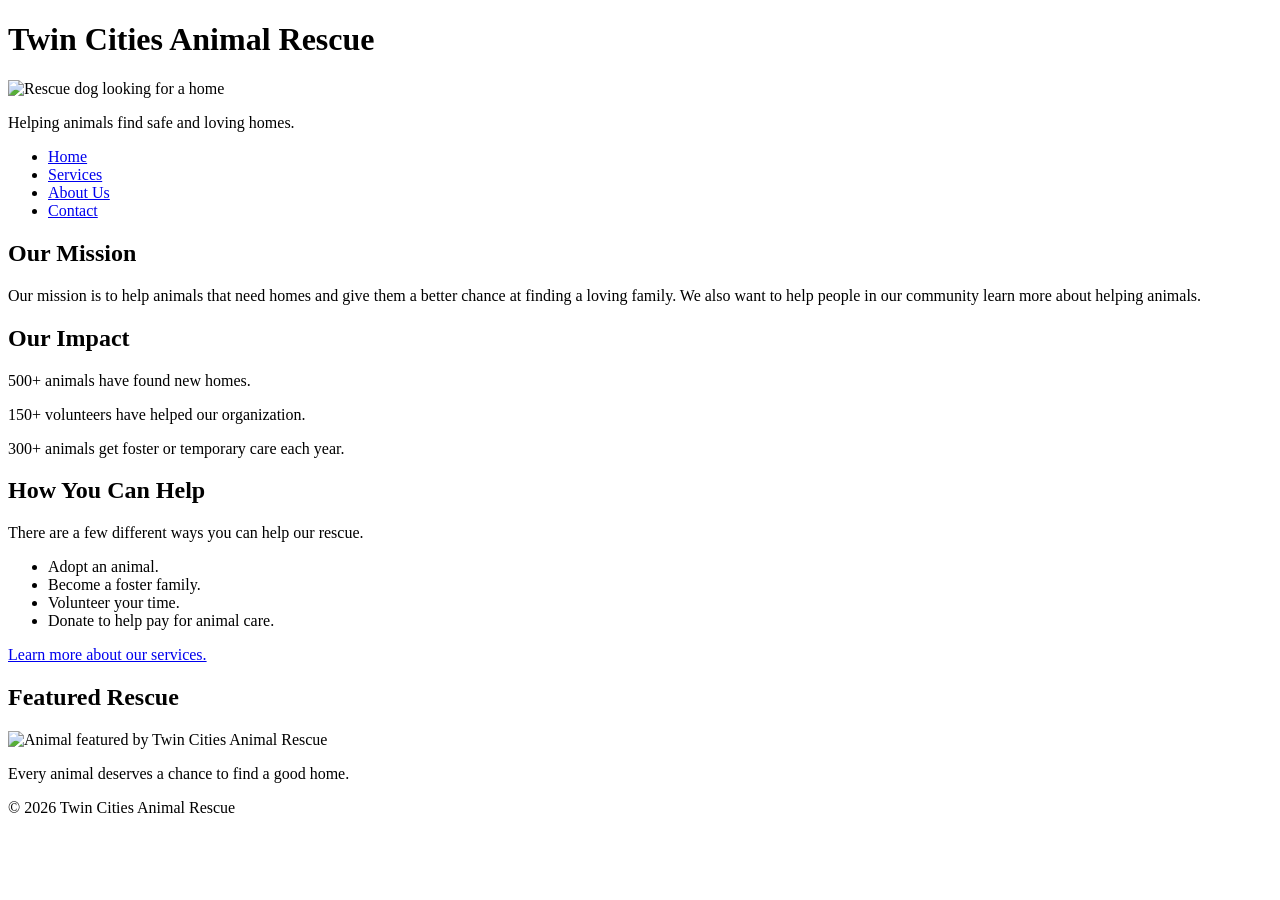
==== index.html @ 8929572c "Create index.html" ====
<!DOCTYPE html>
<html lang="en">
<head>
    <meta charset="UTF-8">
    <meta name="viewport" content="width=device-width, initial-scale=1.0">
    <title>Twin Cities Animal Rescue</title>
    <link rel="stylesheet" href="style.css">
</head>

<body>

<header>
    <h1>Twin Cities Animal Rescue</h1>
    <img src="rescue-pet.jpg" alt="Rescue dog looking for a home">
    <p>Helping animals find safe and loving homes.</p>
</header>

<nav>
    <ul>
        <li><a href="index.html">Home</a></li>
        <li><a href="services.html">Services</a></li>
        <li><a href="about.html">About Us</a></li>
        <li><a href="contact.html">Contact</a></li>
    </ul>
</nav>

<main>

    <section>
        <h2>Our Mission</h2>
        <p>
            Our mission is to help animals that need homes and give them a better
            chance at finding a loving family. We also want to help people in our
            community learn more about helping animals.
        </p>
    </section>

    <section>
        <h2>Our Impact</h2>
        <p>500+ animals have found new homes.</p>
        <p>150+ volunteers have helped our organization.</p>
        <p>300+ animals get foster or temporary care each year.</p>
    </section>

    <section>
        <h2>How You Can Help</h2>

        <p>There are a few different ways you can help our rescue.</p>

        <ul>
            <li>Adopt an animal.</li>
            <li>Become a foster family.</li>
            <li>Volunteer your time.</li>
            <li>Donate to help pay for animal care.</li>
        </ul>

        <p>
            <a href="services.html">Learn more about our services.</a>
        </p>
    </section>

    <section>
        <h2>Featured Rescue</h2>

        <picture>
            <source media="(max-width: 600px)" srcset="rescue-feature-small.jpg">
            <source media="(min-width: 601px)" srcset="rescue-feature-large.jpg">
            <img src="rescue-feature-large.jpg"
                 alt="Animal featured by Twin Cities Animal Rescue">
        </picture>

        <p>
            Every animal deserves a chance to find a good home.
        </p>
    </section>

</main>

<footer>
    <p>&copy; 2026 Twin Cities Animal Rescue</p>
</footer>

</body>
</html>
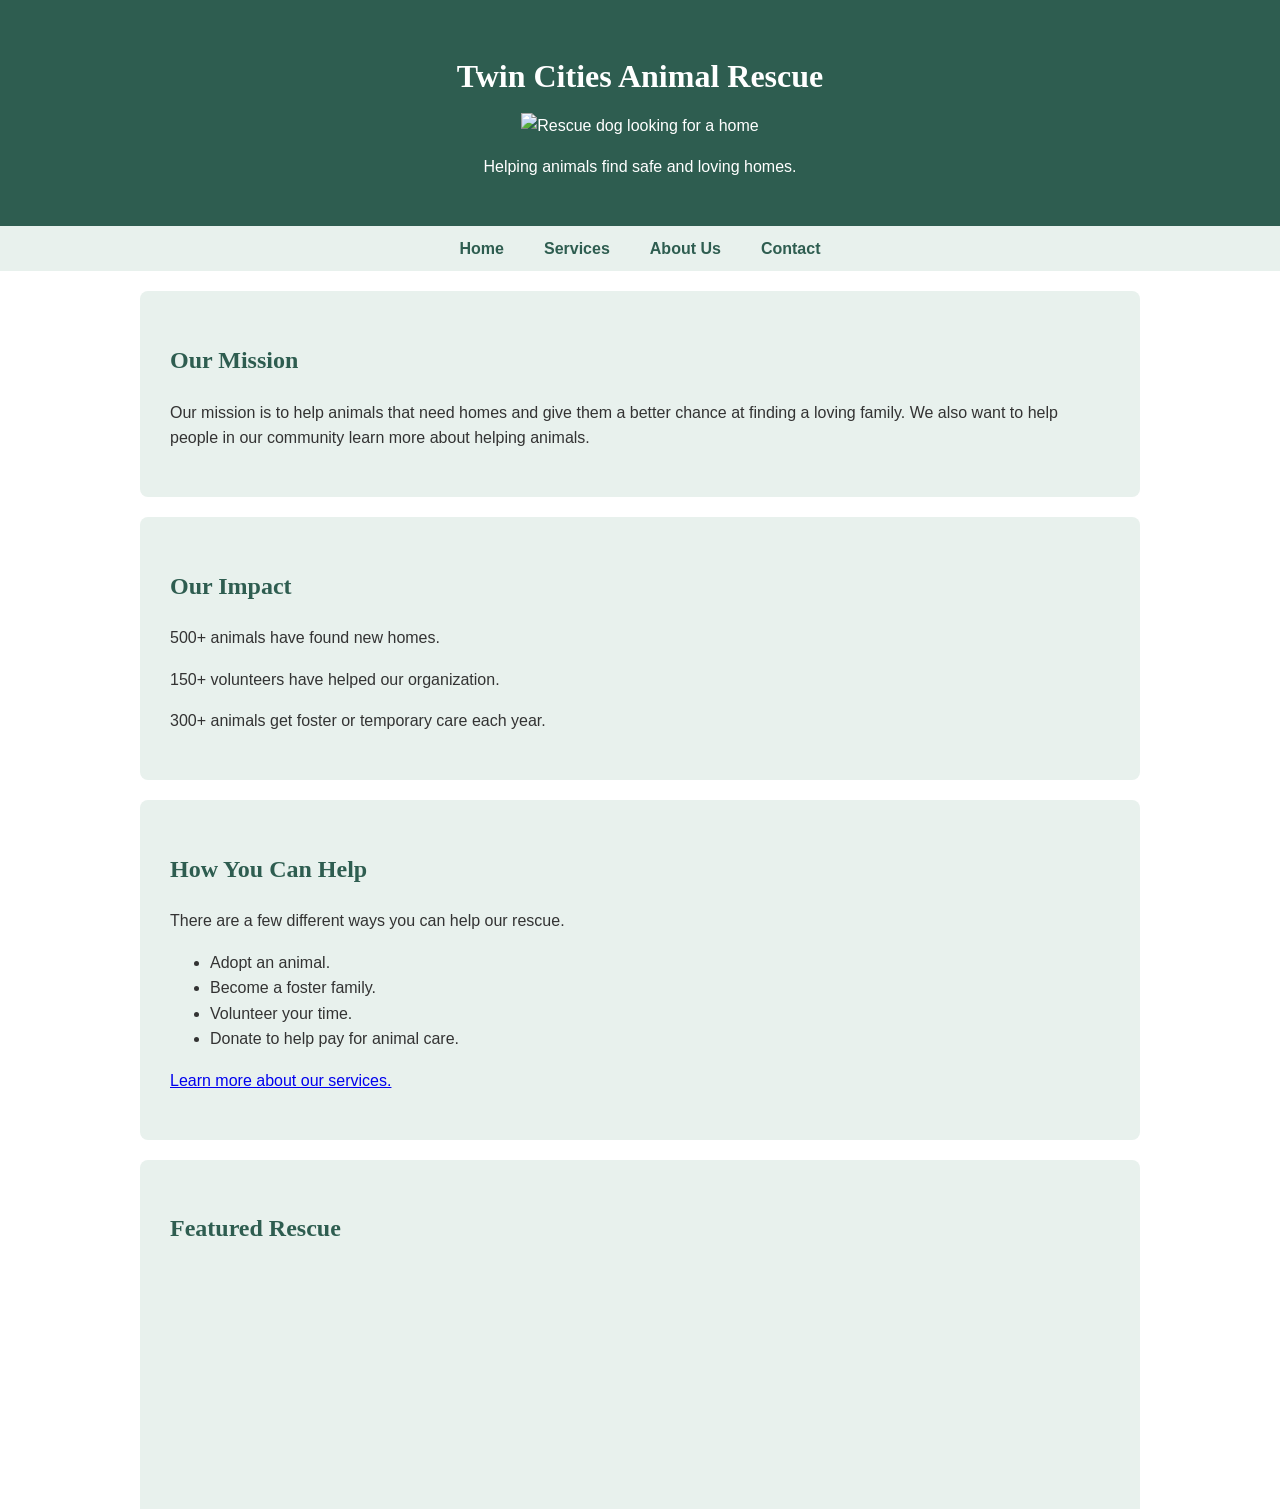
==== commit 72f569e9: "Update index.html" ====
--- a/index.html
+++ b/index.html
@@ -79,6 +79,6 @@
 <footer>
     <p>&copy; 2026 Twin Cities Animal Rescue</p>
 </footer>
-
+<script src="script.js"></script>
 </body>
 </html>
--- a/style.css
+++ b/style.css
@@ -0,0 +1,159 @@
+* {
+    box-sizing: border-box;
+}
+
+body {
+    margin: 0;
+    font-family: Arial, sans-serif;
+    color: #333333;
+    background-color: white;
+    line-height: 1.6;
+}
+
+header {
+    background-color: #2E5D50;
+    color: white;
+    text-align: center;
+    padding: 30px 20px;
+}
+
+header h1 {
+    font-family: Georgia, serif;
+    font-size: 2em;
+    margin-bottom: 10px;
+}
+
+header img {
+    max-width: 100%;
+    height: auto;
+}
+
+nav {
+    background-color: #E8F1ED;
+    padding: 10px;
+}
+
+nav ul {
+    list-style-type: none;
+    padding: 0;
+    margin: 0;
+    display: flex;
+    flex-direction: column;
+    align-items: center;
+    gap: 10px;
+}
+
+nav a {
+    color: #2E5D50;
+    text-decoration: none;
+    font-weight: bold;
+}
+
+nav a:hover {
+    text-decoration: underline;
+}
+
+main {
+    width: 90%;
+    max-width: 1000px;
+    margin: 20px auto;
+}
+
+section {
+    background-color: #E8F1ED;
+    margin-bottom: 20px;
+    padding: 20px;
+    border-radius: 8px;
+}
+
+h2 {
+    font-family: Georgia, serif;
+    color: #2E5D50;
+}
+
+h3 {
+    color: #2E5D50;
+}
+
+img {
+    max-width: 100%;
+    height: auto;
+}
+
+figure {
+    margin: 0;
+}
+
+figcaption {
+    font-style: italic;
+    margin-top: 8px;
+}
+
+picture img {
+    width: 100%;
+}
+
+form {
+    background-color: white;
+    padding: 15px;
+}
+
+fieldset {
+    margin-bottom: 20px;
+    padding: 15px;
+}
+
+legend {
+    font-weight: bold;
+    color: #2E5D50;
+}
+
+input,
+select,
+textarea {
+    width: 100%;
+    max-width: 500px;
+    padding: 8px;
+    margin-top: 5px;
+    margin-bottom: 10px;
+}
+
+input[type="submit"],
+input[type="reset"] {
+    width: auto;
+    background-color: #2E5D50;
+    color: white;
+    border: none;
+    padding: 10px 15px;
+    cursor: pointer;
+}
+
+video {
+    max-width: 100%;
+    height: auto;
+}
+
+footer {
+    background-color: #2E5D50;
+    color: white;
+    text-align: center;
+    padding: 20px;
+    margin-top: 30px;
+}
+
+@media (min-width: 700px) {
+
+    nav ul {
+        flex-direction: row;
+        justify-content: center;
+        gap: 40px;
+    }
+
+    main {
+        width: 85%;
+    }
+
+    section {
+        padding: 30px;
+    }
+}
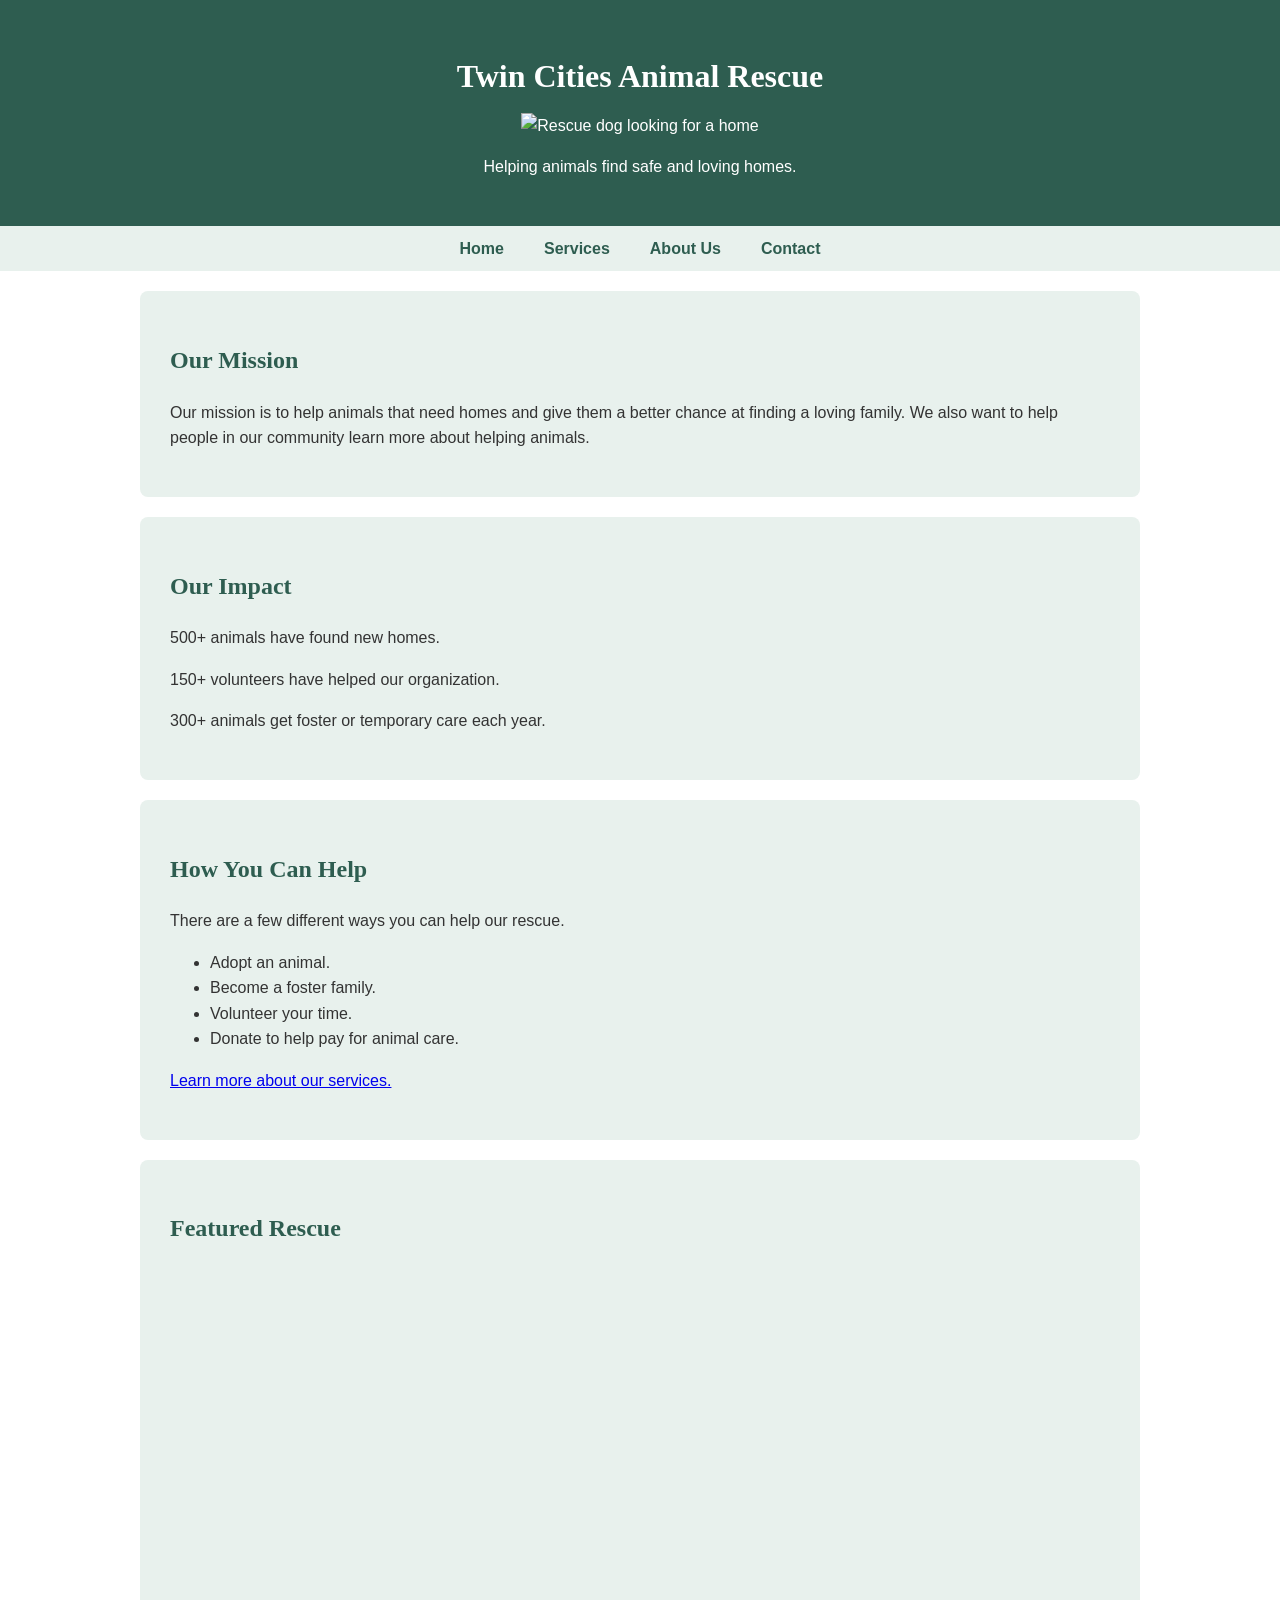
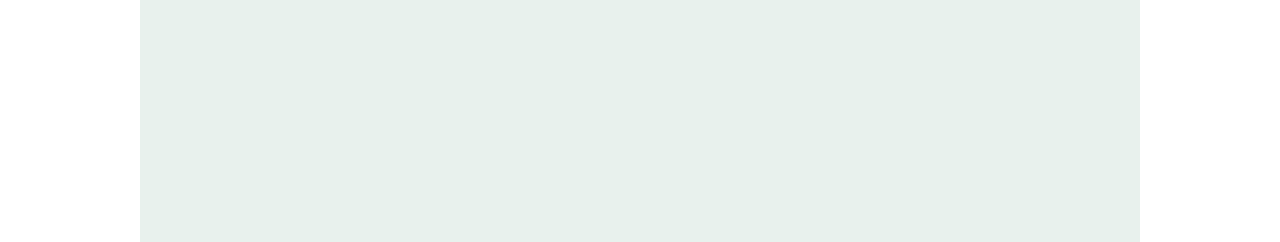
==== commit b627c60b: "Update index.html" ====
--- a/index.html
+++ b/index.html
@@ -75,7 +75,29 @@
     </section>
 
 </main>
+ ...your existing website content...
 
+
+    <section class="pet-selector">
+        <h2>Find a Pet You Like</h2>
+        <p>Select a pet to see a little more information.</p>
+
+        <label for="petSelect">Choose a pet:</label>
+
+        <select id="petSelect">
+            <option value="">-- Select a pet --</option>
+            <option value="Buddy">Buddy</option>
+            <option value="Luna">Luna</option>
+            <option value="Max">Max</option>
+        </select>
+
+        <div id="petInfo">
+            <p>Please choose a pet to see their information.</p>
+        </div>
+    </section>
+
+
+    <script src="script.js"></script>
 <footer>
     <p>&copy; 2026 Twin Cities Animal Rescue</p>
 </footer>
